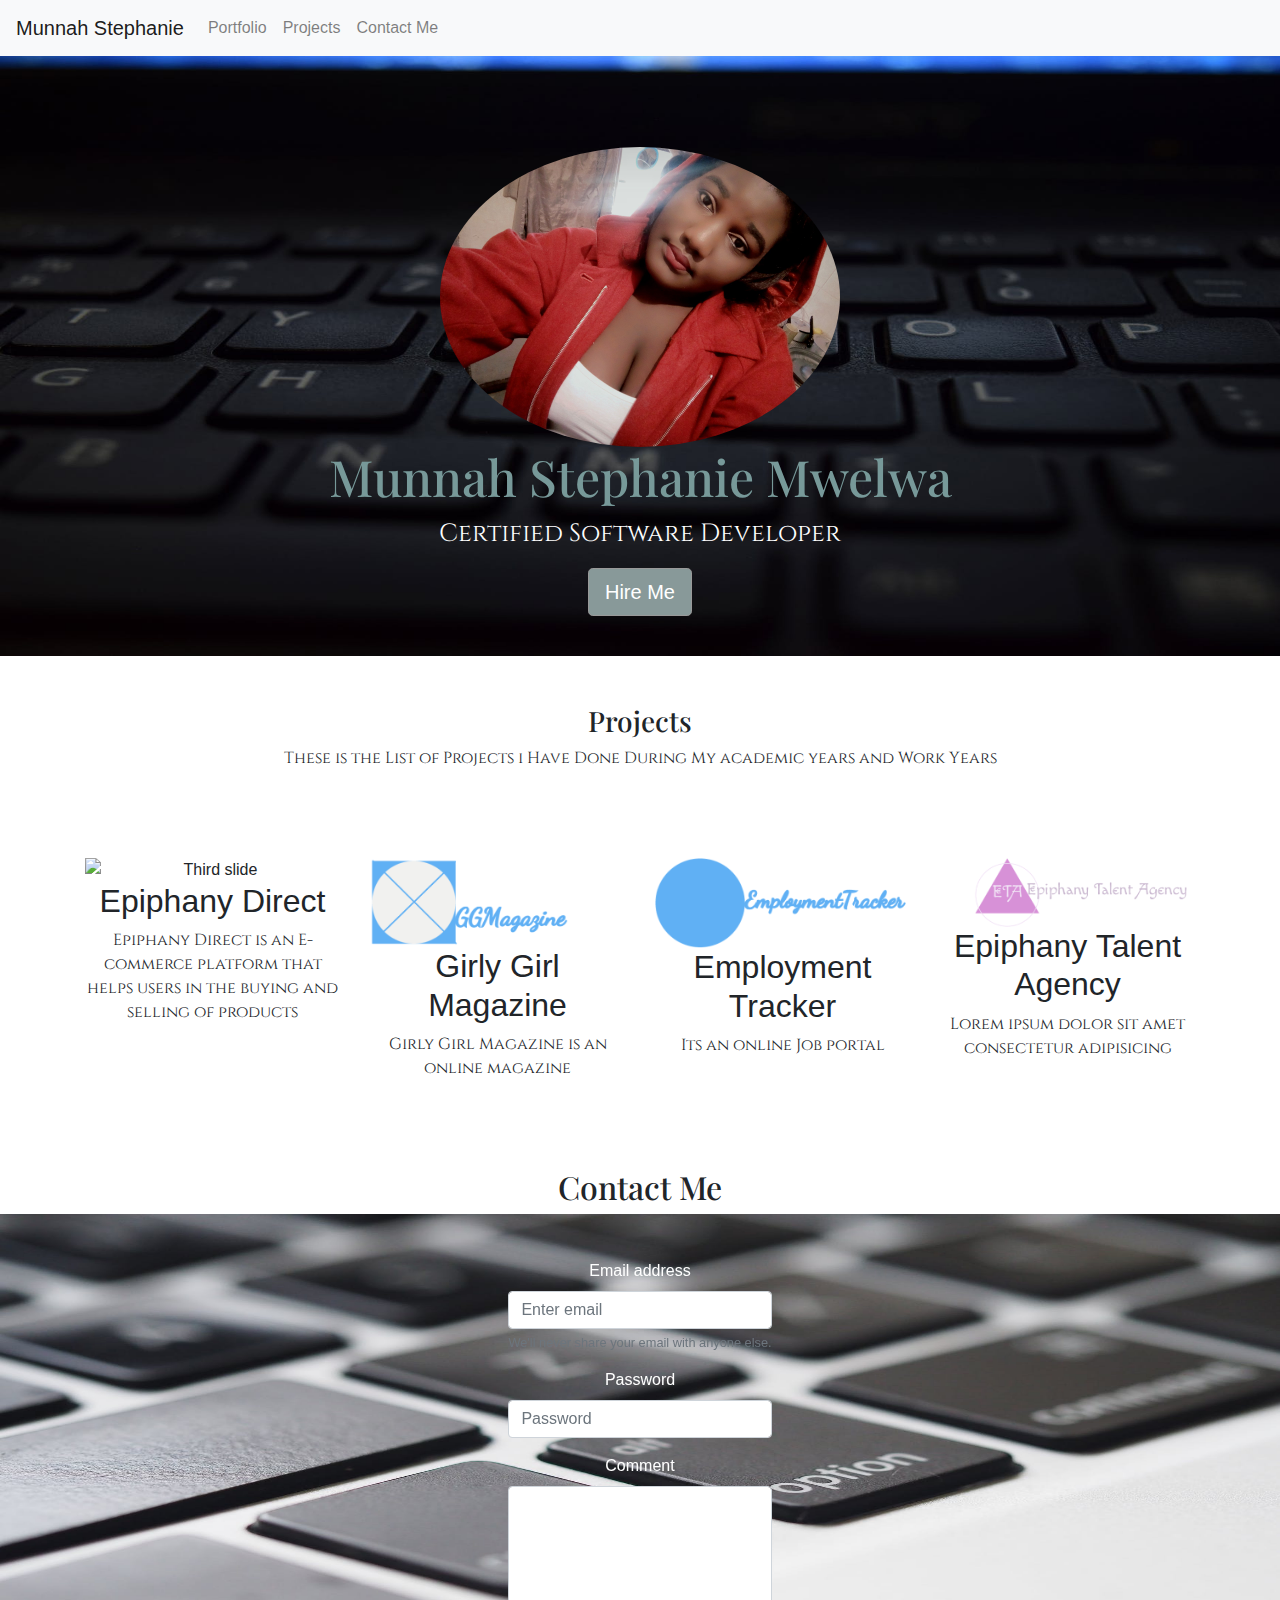
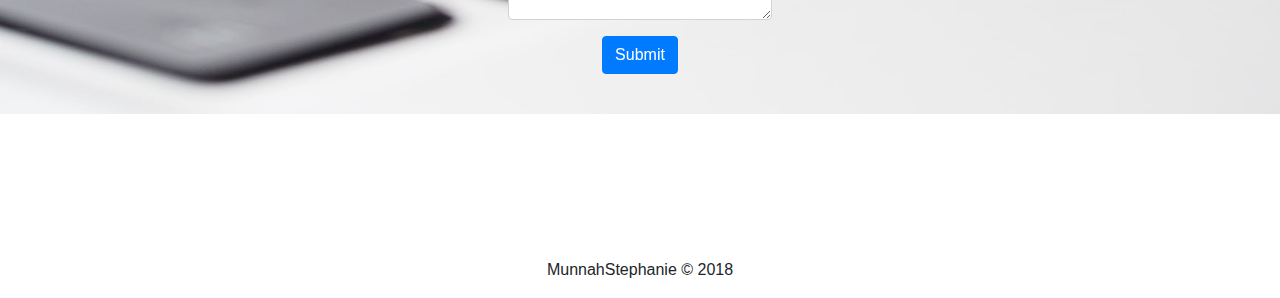
==== portfolio.html @ 4b75a793 "add" ====
<!DOCTYPE html>
<html lang="en">
<head>
  <title>Munnah Stephanie</title>
  <meta charset="utf-8">
  <meta name="viewport" content="width=device-width, initial-scale=1">
  <script src="https://code.jquery.com/jquery-1.10.2.js"></script>
<script src="https://ajax.googleapis.com/ajax/libs/jquery/3.3.1/jquery.min.js"></script>
  <link rel="stylesheet" href="https://maxcdn.bootstrapcdn.com/bootstrap/4.0.0/css/bootstrap.min.css">
  <script src="https://ajax.googleapis.com/ajax/libs/jquery/3.3.1/jquery.min.js"></script>
  <script src="https://cdnjs.cloudflare.com/ajax/libs/popper.js/1.12.9/umd/popper.min.js"></script>
  <script src="https://maxcdn.bootstrapcdn.com/bootstrap/4.0.0/js/bootstrap.min.js"></script>
  <link href="https://fonts.googleapis.com/css?family=Cinzel|Cookie|Dancing+Script|IBM+Plex+Sans+Condensed|Playfair+Display|Poiret+One" rel="stylesheet">
  <script defer src="https://use.fontawesome.com/releases/v5.0.9/js/all.js" integrity="sha384-8iPTk2s/jMVj81dnzb/iFR2sdA7u06vHJyyLlAd4snFpCl/SnyUjRrbdJsw1pGIl" crossorigin="anonymous"></script>
  <script>
i:hover{
color:#8b9dc3;
}

</script>
</head>
<body>

<nav class="navbar navbar-expand-sm bg-light navbar-light">
 
  <a class="navbar-brand" href="#">Munnah Stephanie</a>
  
  
  <ul class="navbar-nav">
    <li class="nav-item">
      <a class="nav-link" href="#section1">Portfolio</a>
    </li>
    <li class="nav-item">
      <a class="nav-link" href="#section2">Projects</a>
    </li>
    <li class="nav-item">
      <a class="nav-link" href="#section3">Contact Me</a>
    </li>
  </ul>
</nav>
<div id="section1">
<div class="carousel slide" data-ride="carousel">
  <div class="carousel-inner">
    <div class="carousel-item active">
      <img class="d-block w-100" src="img17.jpeg" alt="First slide" style="height:600px">
	  <div class="carousel-caption d-none d-md-block">
	  <img src="12.jpg" style="width;300px; height:300px; border:30px;  border-radius: 50%;"/>
	   <h1 style="font-size:50px; color:#799; font-family: 'Playfair Display', serif;">Munnah Stephanie Mwelwa</h2>
	  <p style="font-size:25px; font-family: 'Cinzel', serif;">Certified Software Developer</p>
	  <button type="button" name="hire" class="btn btn-primary btn-lg" required="required" style="background-color:#899; border-color:#999;">Hire Me</button>
</div>
	  </div>
    <div class="carousel-item">
      <img class="d-block w-100" src="img15.jpeg" alt="Second slide" style="height:600px">
	  <div class="carousel-caption d-none d-md-block">
	   <img src="12.jpg" style="width;300px; height:300px; border:30px;  border-radius: 50%;"/>
	  <h2 style="font-size:50px; color:#799; font-family: 'Playfair Display', serif;">Munnah Stephanie Mwelwa</h2>
	  <p style="font-size:25px; font-family: 'Cinzel', serif;">Skilled In Programming Languages such as PHP, Java, C#, C++, C, HTML, XML,Android Programming, JavaScript, etc</p>
 <button type="button" name="hire" class="btn btn-primary btn-lg" required="required" style="background-color:#899; border-color:#999;">Hire Me</button>
	  </div>
    </div>
    <div class="carousel-item">
      <img class="d-block w-100" src="img13.jpeg" alt="Third slide" style="height:600px">
	  <div class="carousel-caption d-none d-md-block">
	   <img src="12.jpg" style="width;300px; height:300px; border:30px;  border-radius: 50%;"/>
	   <h2 style="font-size:50px; color:#799; font-family: 'Playfair Display', serif;">Munnah Stephanie Mwelwa</h2>
	  <p style="font-size:25px; font-family: 'Cinzel', serif;">Worked For Organizations Such as Focus Epsy Zambia, Parliament of Zambia, MTN, Jacana Enterprises</p>
 <button type="button" name="hire" class="btn btn-primary btn-lg" required="required" style="background-color:#899; border-color:#999;">Hire Me</button>
	  </div>
    </div>
	</div>
	</div>
	</div>
</br><br>
<div id="section2">
		<div class="container">
				<div class="text-center">
					<h3 style="font-family: 'Playfair Display', serif;">Projects</h3>
					<p style="font-family: 'Cinzel', serif">These is the List of Projects i Have Done During My academic years and Work Years</p>
				</div><br><br><br>
				<div class="row">
				<div class="col-md-3 wow fadeInRight" data-wow-offset="0" data-wow-delay="0.3s">
					<div class="text-center">
							 <img class="d-block w-100" src="ed.jpg" alt="Third slide">						
							<h2>Epiphany Direct</h2>
							<p style="font-family: 'Cinzel', serif">Epiphany Direct is an E-commerce platform that helps users in the buying and selling of products</p>
						</div>
					</div>
				<div class="col-md-3 wow fadeInRight" data-wow-offset="0" data-wow-delay="0.3s">
					<div class="text-center">
						<div class="hi-icon-wrap hi-icon-effect">
							 <img class="d-block w-100" src="ggmag.jpg" alt="Third slide">
							<h2>Girly Girl Magazine</h2>
							<p style="font-family: 'Cinzel', serif">Girly Girl Magazine is an online magazine </p>
						</div>
					</div>
				</div>
				<div class="col-md-3 wow fadeInLeft" data-wow-offset="0" data-wow-delay="0.3s">
					<div class="text-center">
						<div class="hi-icon-wrap hi-icon-effect">
							 <img class="d-block w-100" src="emptrac.jpg" alt="Third slide">
							<h2>Employment Tracker</h2>
							<p style="font-family: 'Cinzel', serif">Its an online Job portal</p>
						</div>
					</div>
				</div>
				<div class="col-md-3 wow fadeInLeft" data-wow-offset="0" data-wow-delay="0.3s">
					<div class="text-center">
						<div class="hi-icon-wrap hi-icon-effect">
							 <img class="d-block w-100" src="etalogo.jpg" alt="Third slide">
							<h2>Epiphany Talent Agency</h2>
							<p style="font-family: 'Cinzel', serif">Lorem ipsum dolor sit amet consectetur adipisicing</p>
						</div>
					</div>
				</div>
			</div>
		</div>
	</div>
	<br></br>
	<br>
	<div id="section3">
	
<h2 class="d-flex justify-content-center" style=" font-family: 'Playfair Display', serif;">Contact Me</h2>
	<div class="carousel slide" data-ride="carousel">
  <div class="carousel-inner">
    <div class="carousel-item active">
      <img class="d-block w-100" src="img16.jpeg" alt="First slide" style="width:600px; height:500px">
	  <div class="carousel-caption d-none d-md-block">
	  <form>
<div class="d-flex justify-content-center">

<div class="columns">
 <div class="form-group" >
    <label for="exampleInputEmail1">Email address</label>
    <input type="email" class="form-control" id="exampleInputEmail1" aria-describedby="emailHelp" placeholder="Enter email">
    <small id="emailHelp" class="form-text text-muted">We'll never share your email with anyone else.</small>
  </div>
  <div class="form-group">
    <label for="exampleInputPassword1">Password</label>
    <input type="password" class="form-control" id="exampleInputPassword1" placeholder="Password">
  </div>
 <div class="form-group">
    <label for="exampleFormControlTextarea1">Comment</label>
    <textarea class="form-control" id="exampleFormControlTextarea1" rows="5"></textarea>
  </div>
  <button type="submit" class="btn btn-primary">Submit</button>
</form>
</div>
</div>
</div>
</div>
    <div class="carousel-item">
      <img class="d-block w-100" src="img2.jpg" alt="Second slide" style="width:600px; height:500px">
	  <div class="carousel-caption d-none d-md-block">
	  	  <form>
<div class="d-flex justify-content-center">
<div class="columns">
 <div class="form-group" >
    <label for="exampleInputEmail1">Email address</label>
    <input type="email" class="form-control" id="exampleInputEmail1" aria-describedby="emailHelp" placeholder="Enter email">
    <small id="emailHelp" class="form-text text-muted">We'll never share your email with anyone else.</small>
  </div>
  <div class="form-group">
    <label for="exampleInputPassword1">Password</label>
    <input type="password" class="form-control" id="exampleInputPassword1" placeholder="Password">
  </div>
 <div class="form-group">
    <label for="exampleFormControlTextarea1">Comment</label>
    <textarea class="form-control" id="exampleFormControlTextarea1" rows="5"></textarea>
  </div>
  <button type="submit" class="btn btn-primary">Submit</button>
</form>
</div>
</div>
</div>
</div>
    <div class="carousel-item">
      <img class="d-block w-100" src="img13.jpeg" alt="Third slide" style="width:600px; height:500px">
	  <div class="carousel-caption d-none d-md-block">
<div class="d-flex justify-content-center">
<div class="columns">
 <div class="form-group" >
    <label for="exampleInputEmail1">Email address</label>
    <input type="email" class="form-control" id="exampleInputEmail1" aria-describedby="emailHelp" placeholder="Enter email">
    <small id="emailHelp" class="form-text text-muted">We'll never share your email with anyone else.</small>
  </div>
  <div class="form-group">
    <label for="exampleInputPassword1">Password</label>
    <input type="password" class="form-control" id="exampleInputPassword1" placeholder="Password">
  </div>
 <div class="form-group">
    <label for="exampleFormControlTextarea1">Comment</label>
    <textarea class="form-control" id="exampleFormControlTextarea1" rows="5"></textarea>
  </div>
  <button type="submit" class="btn btn-primary">Submit</button>
</form>
</div>
</div>
</div>
</div>
  </div>
</div>
</div>

   <br><br>
   <div class="container">
   <div class="rows">
   <div class="footer">
   <div class="d-flex justify-content-center">
  <i class="fab fa-facebook-square" href="facebook.com/nazzilicious" style="font-size:50px; color:#3B5998;"></i></br><br>
  <i class="fab fa-snapchat"href="facebook.com/nazzilicious" style="font-size:50px; color: #FFFC00;"></i><br><br>
  <i class="fab fa-twitter"href="facebook.com/nazzilicious" style="font-size:50px; color:  #0084b4;"></i><br><br>
  <i class="fab fa-instagram"href="facebook.com/nazzilicious" style="font-size:50px; color:#cd486b;"></i><br><br>
  </div>
  </div>
 </div>
 </div>
 <br>
 <br>
  <div class="d-flex justify-content-center">
<p>MunnahStephanie &copy; 2018</p>
</div>
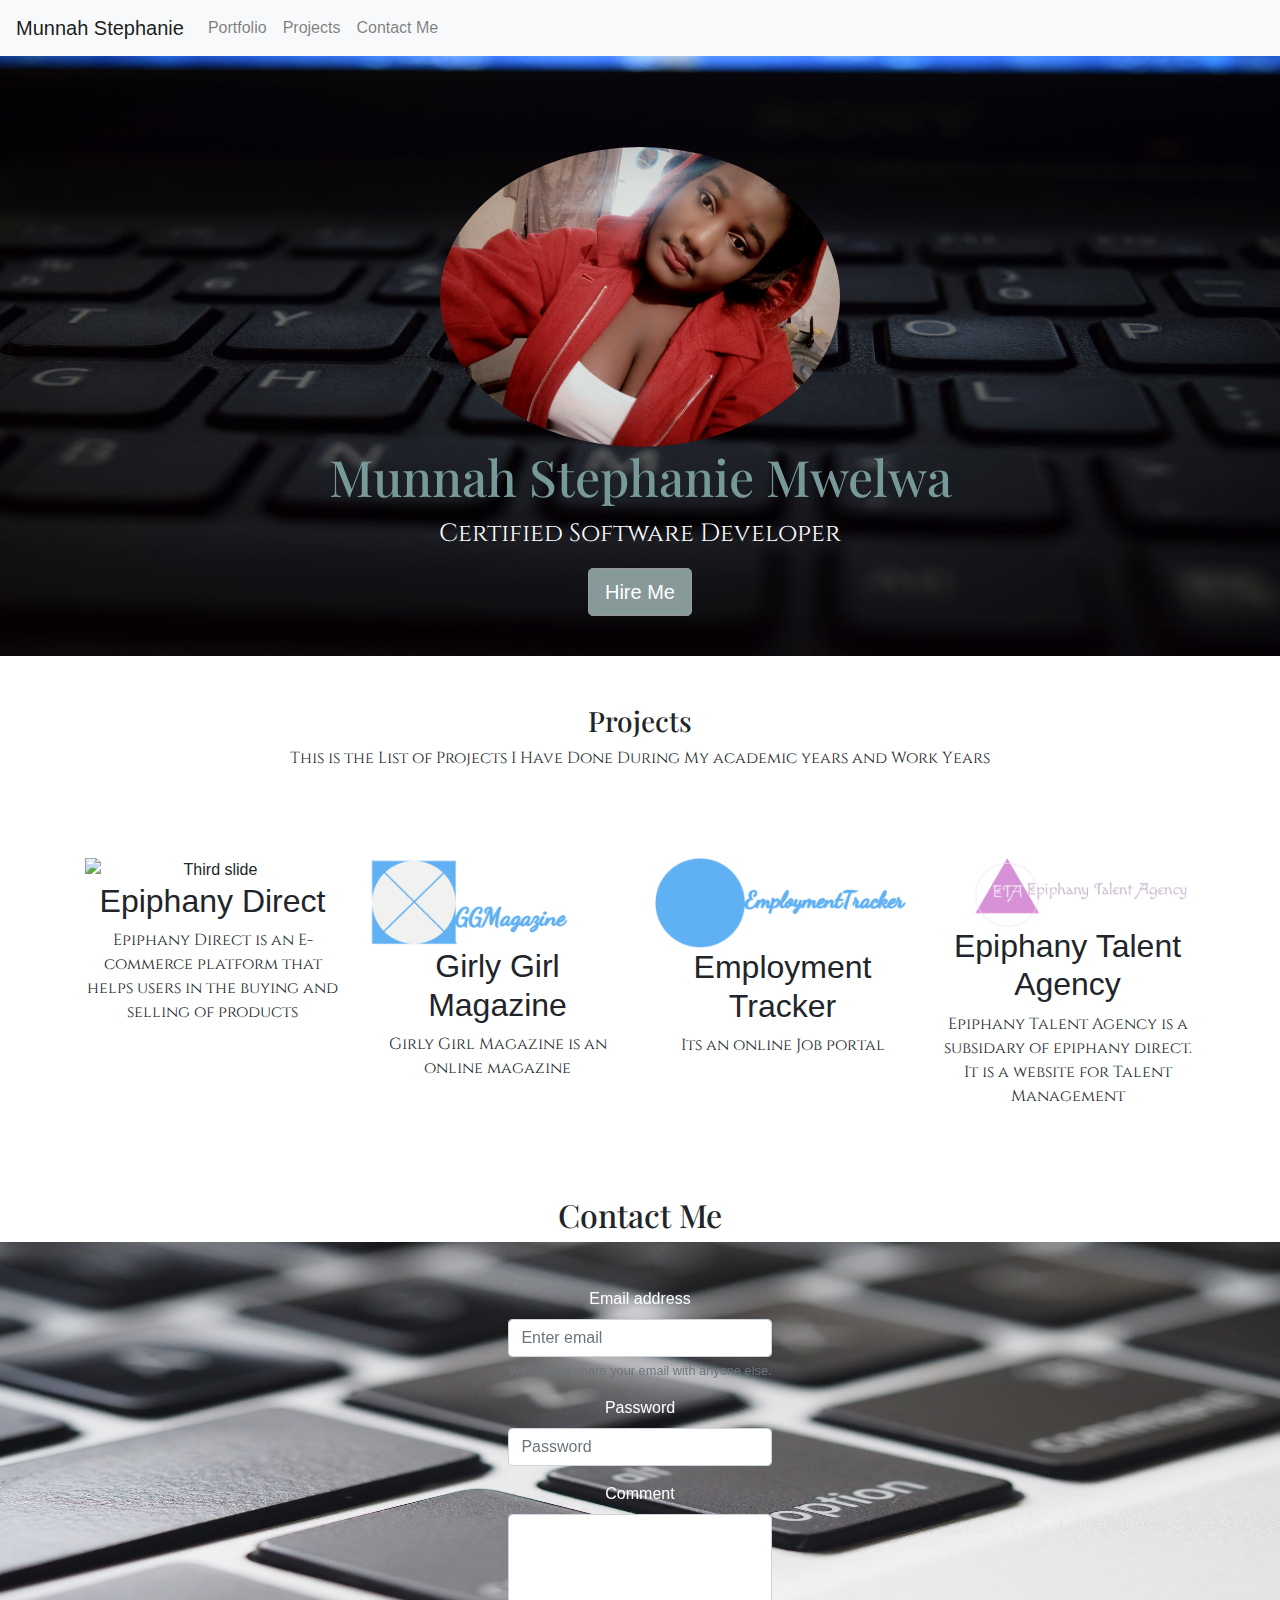
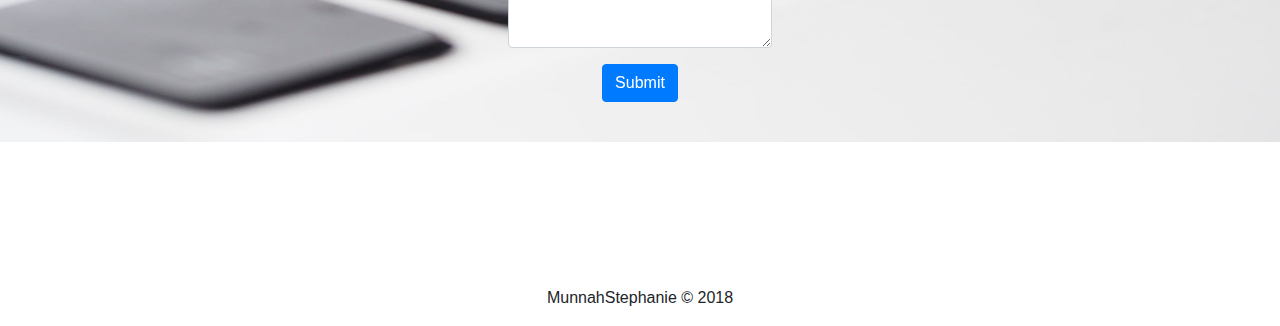
==== commit 68516a2f: "updated" ====
--- a/portfolio.html
+++ b/portfolio.html
@@ -76,7 +76,7 @@
 		<div class="container">
 				<div class="text-center">
 					<h3 style="font-family: 'Playfair Display', serif;">Projects</h3>
-					<p style="font-family: 'Cinzel', serif">These is the List of Projects i Have Done During My academic years and Work Years</p>
+					<p style="font-family: 'Cinzel', serif">This is the List of Projects I Have Done During My academic years and Work Years</p>
 				</div><br><br><br>
 				<div class="row">
 				<div class="col-md-3 wow fadeInRight" data-wow-offset="0" data-wow-delay="0.3s">
@@ -109,7 +109,7 @@
 						<div class="hi-icon-wrap hi-icon-effect">
 							 <img class="d-block w-100" src="etalogo.jpg" alt="Third slide">
 							<h2>Epiphany Talent Agency</h2>
-							<p style="font-family: 'Cinzel', serif">Lorem ipsum dolor sit amet consectetur adipisicing</p>
+							<p style="font-family: 'Cinzel', serif">Epiphany Talent Agency is a subsidary of epiphany direct. It is a website for Talent Management</p>
 						</div>
 					</div>
 				</div>
